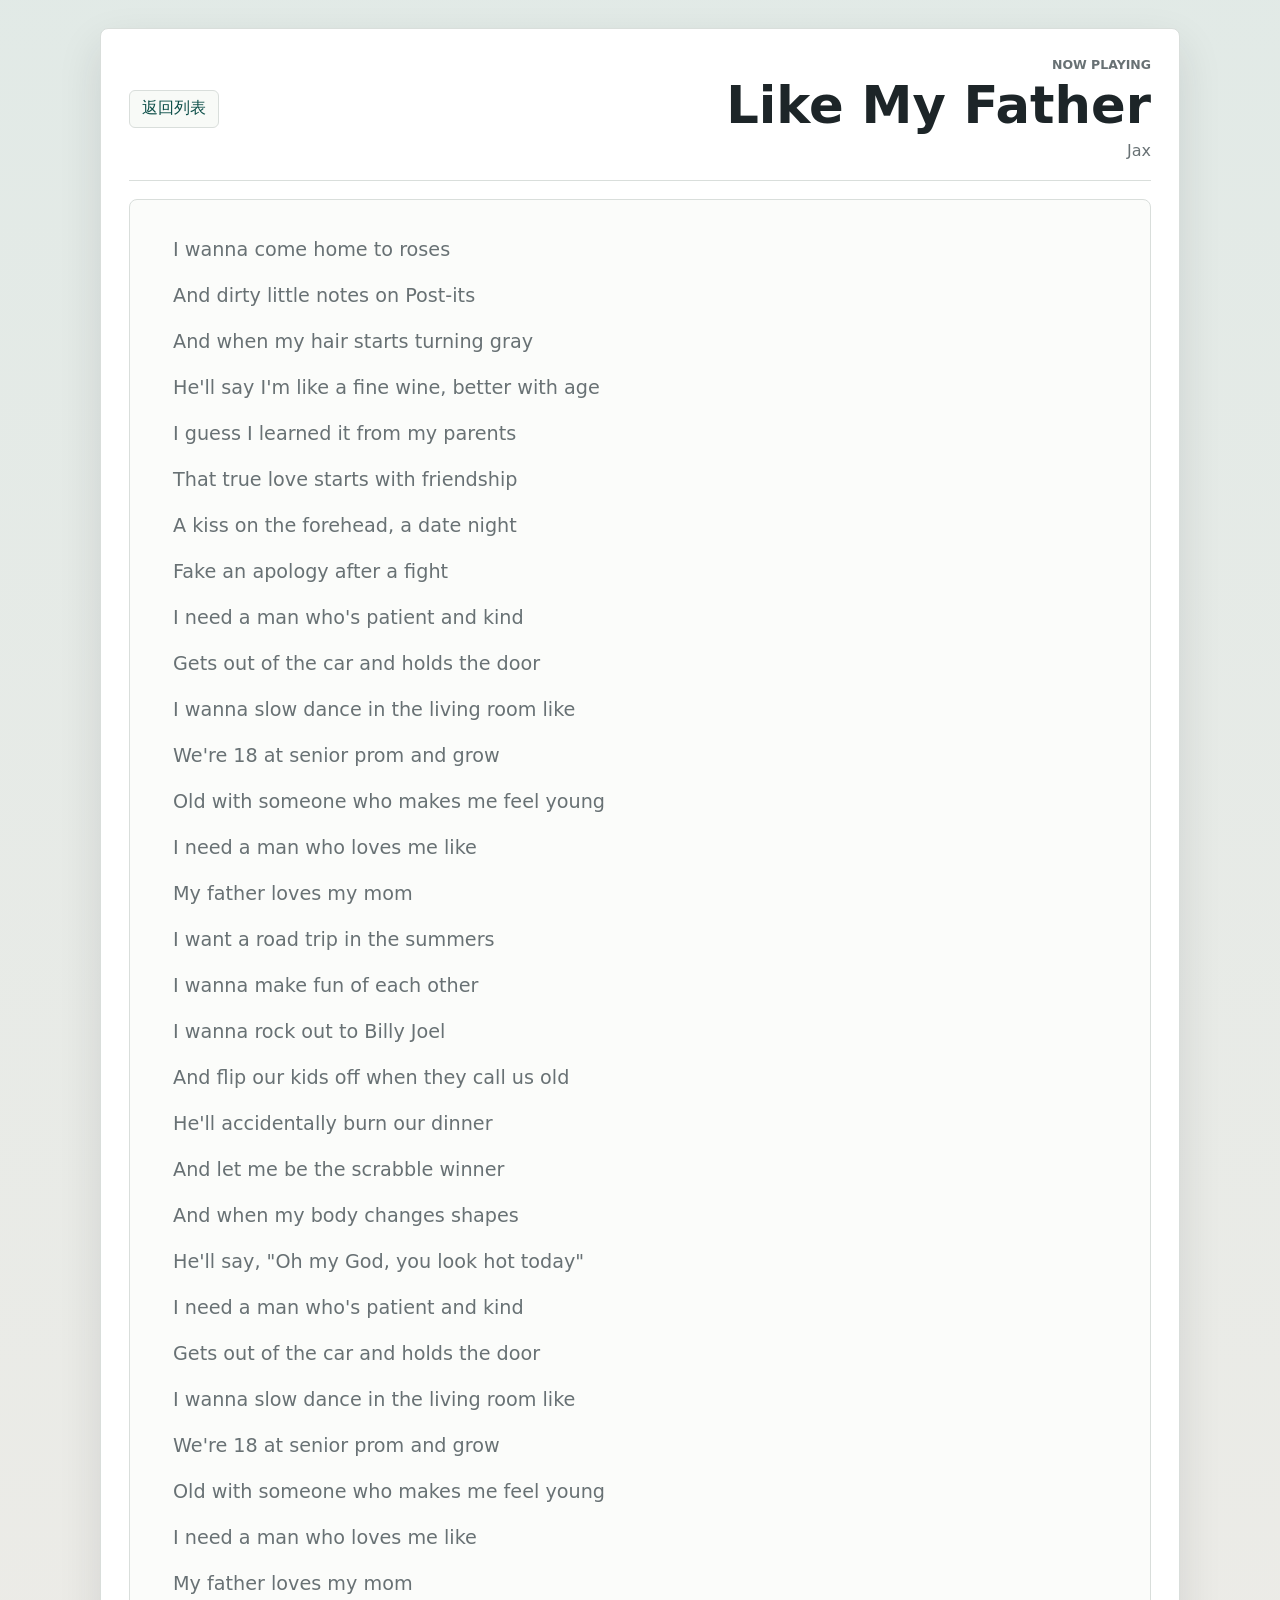
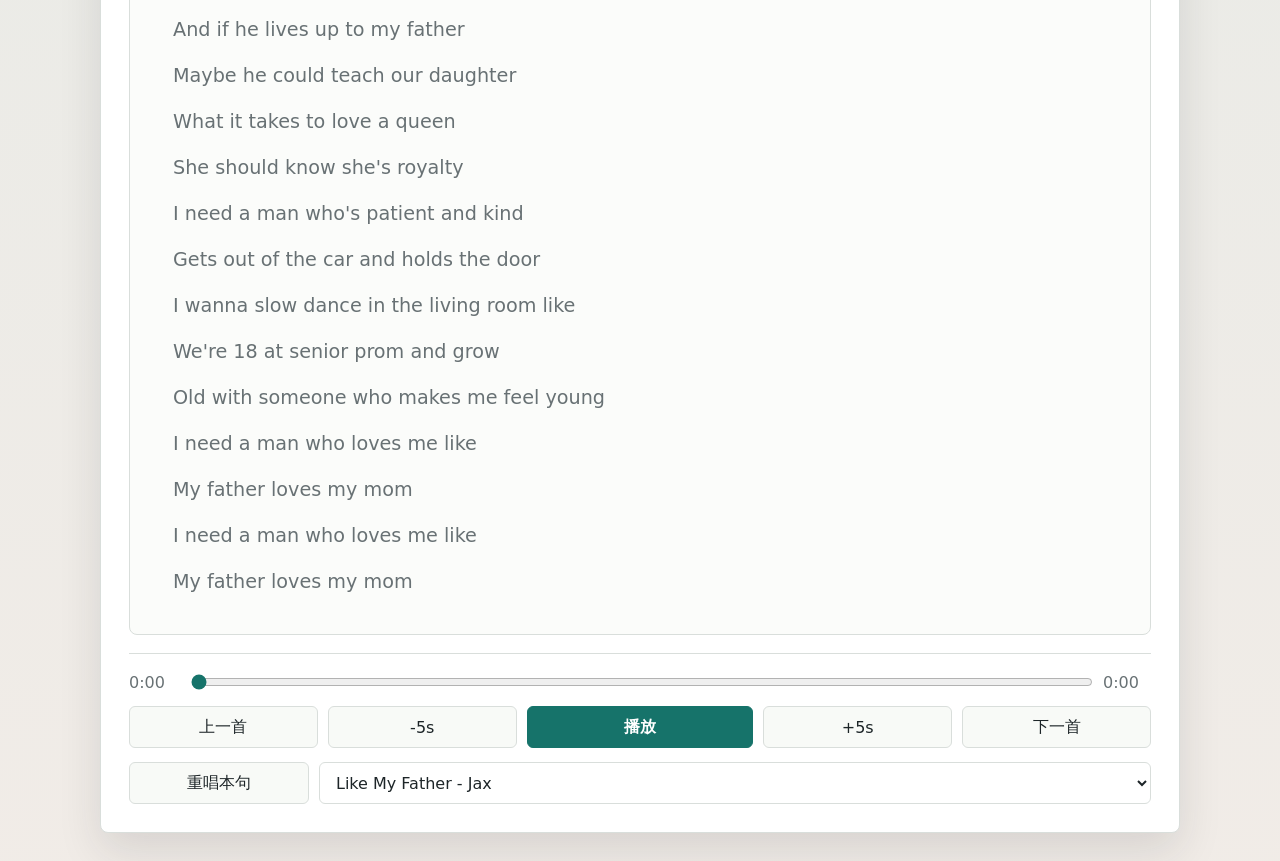
==== player.html @ b73e8ef9 "Initial karaoke practice site" ====
<!doctype html>
<html lang="zh-CN">
  <head>
    <meta charset="utf-8">
    <meta name="viewport" content="width=device-width, initial-scale=1">
    <title>Karaoke Player</title>
    <link rel="stylesheet" href="styles.css">
  </head>
  <body data-page="player">
    <main class="app-shell player-shell">
      <section class="surface player-surface" aria-label="Karaoke player">
        <header class="player-header">
          <a class="back-link" href="index.html" aria-label="返回歌曲列表">返回列表</a>
          <div class="song-heading">
            <p class="eyebrow">Now Playing</p>
            <h1 id="songTitle">加载中...</h1>
            <p id="songArtist" class="subtle">准备开始</p>
          </div>
        </header>

        <section class="lyrics-panel" aria-live="polite" aria-label="歌词">
          <ol id="lyricsList" class="lyrics-list"></ol>
        </section>

        <footer class="player-bar" aria-label="播放控制">
          <audio id="audioPlayer" preload="metadata"></audio>

          <div class="timeline-row">
            <span id="currentTime">0:00</span>
            <input id="seekBar" class="seek-bar" type="range" min="0" max="0" step="0.1" value="0" aria-label="播放进度">
            <span id="duration">0:00</span>
          </div>

          <div class="controls-row">
            <button id="previousButton" class="control-button" type="button" aria-label="上一首">上一首</button>
            <button id="rewindButton" class="control-button" type="button" aria-label="后退 5 秒">-5s</button>
            <button id="playPauseButton" class="primary-control" type="button" aria-label="播放">播放</button>
            <button id="forwardButton" class="control-button" type="button" aria-label="前进 5 秒">+5s</button>
            <button id="nextButton" class="control-button" type="button" aria-label="下一首">下一首</button>
          </div>

          <div class="secondary-row">
            <button id="repeatLineButton" type="button">重唱本句</button>
            <select id="songSelect" aria-label="切换歌曲"></select>
          </div>
        </footer>
      </section>
    </main>

    <script src="app.js"></script>
  </body>
</html>
---- styles.css ----
:root {
  color-scheme: light;
  --bg: #f3f4f1;
  --panel: #ffffff;
  --ink: #1d2528;
  --muted: #687174;
  --line: #d9dedb;
  --accent: #16736a;
  --accent-strong: #0d4f49;
  --warm: #c6532e;
  --soft: #f8faf7;
  --shadow: 0 18px 44px rgba(29, 37, 40, 0.12);
}

* {
  box-sizing: border-box;
}

body {
  margin: 0;
  min-height: 100vh;
  color: var(--ink);
  font-family: Inter, ui-sans-serif, system-ui, -apple-system, BlinkMacSystemFont, "Segoe UI", sans-serif;
  background:
    linear-gradient(180deg, rgba(22, 115, 106, 0.08), rgba(198, 83, 46, 0.05)),
    var(--bg);
}

a {
  color: inherit;
}

button,
input,
select {
  font: inherit;
}

button,
select {
  min-height: 42px;
  border: 1px solid var(--line);
  border-radius: 6px;
  color: var(--ink);
  background: #fff;
}

button {
  cursor: pointer;
}

button:hover,
select:hover,
.song-card:hover {
  border-color: var(--accent);
}

.app-shell {
  width: min(1080px, calc(100% - 32px));
  min-height: 100vh;
  margin: 0 auto;
  padding: 28px 0;
}

.list-shell {
  display: flex;
  align-items: center;
}

.player-shell {
  display: grid;
  align-items: stretch;
}

.surface {
  width: 100%;
  padding: 28px;
  border: 1px solid var(--line);
  border-radius: 8px;
  background: var(--panel);
  box-shadow: var(--shadow);
}

.player-surface {
  min-height: calc(100vh - 56px);
  display: grid;
  grid-template-rows: auto minmax(0, 1fr) auto;
  gap: 18px;
}

.page-header,
.player-header {
  display: flex;
  align-items: flex-start;
  justify-content: space-between;
  gap: 24px;
  padding-bottom: 20px;
  border-bottom: 1px solid var(--line);
}

.player-header {
  align-items: center;
}

.song-heading {
  min-width: 0;
  text-align: right;
}

.eyebrow,
.subtle {
  margin: 0;
  color: var(--muted);
}

.eyebrow {
  font-size: 0.78rem;
  font-weight: 700;
  letter-spacing: 0;
  text-transform: uppercase;
}

h1 {
  margin: 6px 0 8px;
  font-size: clamp(1.8rem, 4vw, 3.2rem);
  line-height: 1.08;
  letter-spacing: 0;
}

.back-link {
  display: inline-flex;
  align-items: center;
  justify-content: center;
  min-height: 38px;
  padding: 0 12px;
  border: 1px solid var(--line);
  border-radius: 6px;
  color: var(--accent-strong);
  text-decoration: none;
  background: var(--soft);
}

.song-list {
  padding-top: 22px;
}

.song-grid {
  display: grid;
  grid-template-columns: repeat(auto-fit, minmax(240px, 1fr));
  gap: 12px;
}

.song-card {
  min-height: 132px;
  display: grid;
  align-content: space-between;
  gap: 12px;
  padding: 18px;
  border: 1px solid var(--line);
  border-radius: 8px;
  text-decoration: none;
  background: var(--soft);
}

.song-card-title {
  font-size: 1.25rem;
  font-weight: 750;
  line-height: 1.2;
}

.song-card-artist,
.song-card-meta {
  color: var(--muted);
}

.song-card-meta {
  font-size: 0.88rem;
  overflow-wrap: anywhere;
}

.lyrics-panel {
  min-height: 360px;
  overflow: auto;
  border: 1px solid var(--line);
  border-radius: 8px;
  background: #fbfcfa;
  scroll-behavior: smooth;
}

.lyrics-list {
  list-style: none;
  margin: 0;
  padding: 28px;
}

.lyric-line {
  min-height: 46px;
  padding: 8px 12px;
  border-left: 3px solid transparent;
  color: var(--muted);
  font-size: 1.2rem;
  line-height: 1.45;
  cursor: pointer;
}

.lyric-line:hover {
  color: var(--accent-strong);
}

.lyric-line.is-active {
  border-left-color: var(--warm);
  color: var(--ink);
  font-size: 1.48rem;
  font-weight: 760;
  background: rgba(198, 83, 46, 0.07);
}

.player-bar {
  display: grid;
  gap: 14px;
  padding-top: 18px;
  border-top: 1px solid var(--line);
}

.timeline-row {
  display: grid;
  grid-template-columns: 48px minmax(0, 1fr) 48px;
  align-items: center;
  gap: 12px;
  color: var(--muted);
  font-variant-numeric: tabular-nums;
}

.seek-bar {
  width: 100%;
  accent-color: var(--accent);
}

.controls-row {
  display: grid;
  grid-template-columns: repeat(2, minmax(72px, 1fr)) minmax(96px, 1.2fr) repeat(2, minmax(72px, 1fr));
  gap: 10px;
}

.control-button,
.secondary-row button {
  background: var(--soft);
}

.primary-control {
  border-color: var(--accent);
  color: #fff;
  font-weight: 750;
  background: var(--accent);
}

.primary-control:hover {
  border-color: var(--accent-strong);
  background: var(--accent-strong);
}

.secondary-row {
  display: grid;
  grid-template-columns: minmax(120px, 180px) minmax(220px, 1fr);
  gap: 10px;
}

.secondary-row select {
  width: 100%;
  padding: 0 12px;
}

.empty-state {
  margin: 0;
  padding: 22px;
  color: var(--muted);
}

@media (max-width: 720px) {
  .app-shell {
    width: min(100% - 20px, 1080px);
    padding: 10px 0;
  }

  .surface {
    padding: 18px;
  }

  .player-surface {
    min-height: calc(100vh - 20px);
  }

  .page-header,
  .player-header {
    display: grid;
  }

  .song-heading {
    text-align: left;
  }

  .lyrics-list {
    padding: 18px;
  }

  .controls-row,
  .secondary-row {
    grid-template-columns: 1fr;
  }
}
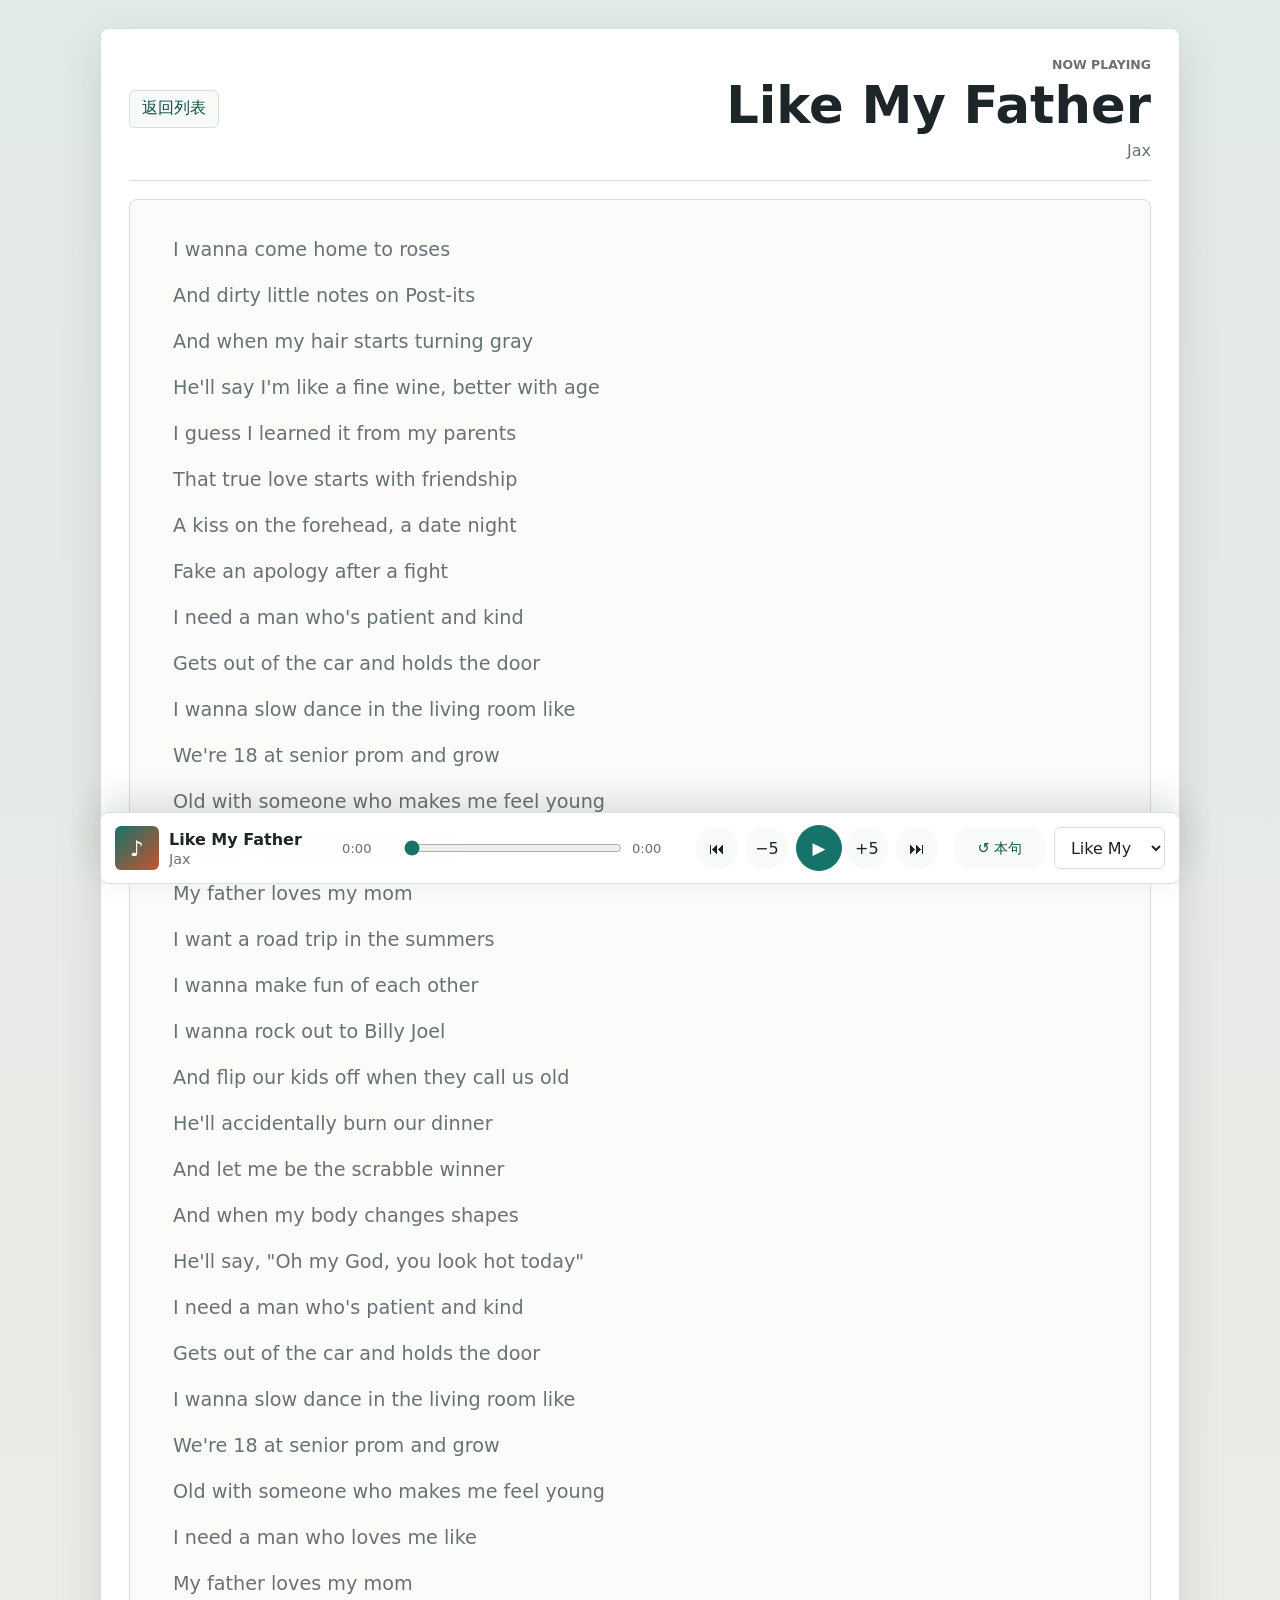
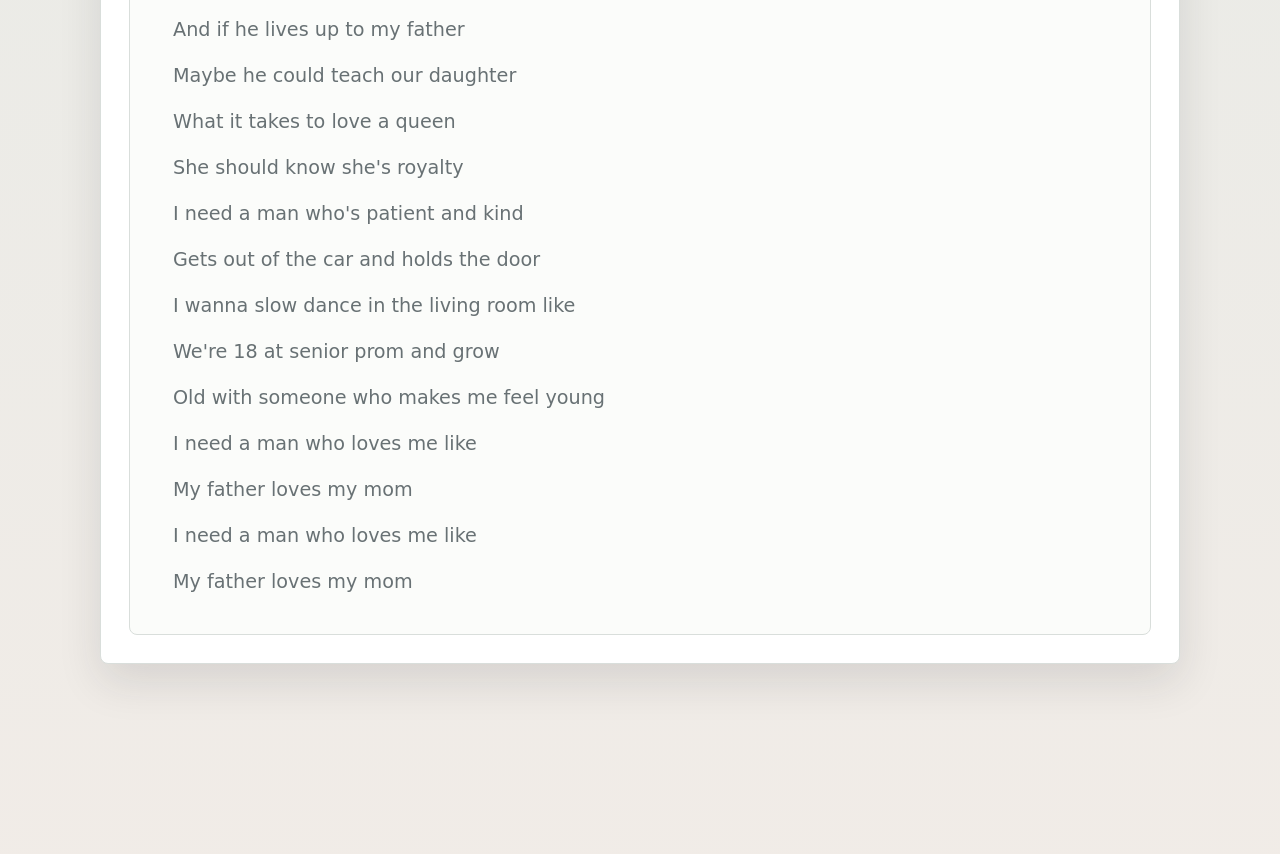
==== commit e707338f: "Polish player controls" ====
--- a/player.html
+++ b/player.html
@@ -25,6 +25,14 @@
         <footer class="player-bar" aria-label="播放控制">
           <audio id="audioPlayer" preload="metadata"></audio>
 
+          <div class="mini-now-playing">
+            <div class="album-mark" aria-hidden="true">♪</div>
+            <div class="mini-song-text">
+              <strong id="miniSongTitle">加载中...</strong>
+              <span id="miniSongArtist">准备开始</span>
+            </div>
+          </div>
+
           <div class="timeline-row">
             <span id="currentTime">0:00</span>
             <input id="seekBar" class="seek-bar" type="range" min="0" max="0" step="0.1" value="0" aria-label="播放进度">
@@ -32,15 +40,15 @@
           </div>
 
           <div class="controls-row">
-            <button id="previousButton" class="control-button" type="button" aria-label="上一首">上一首</button>
-            <button id="rewindButton" class="control-button" type="button" aria-label="后退 5 秒">-5s</button>
-            <button id="playPauseButton" class="primary-control" type="button" aria-label="播放">播放</button>
-            <button id="forwardButton" class="control-button" type="button" aria-label="前进 5 秒">+5s</button>
-            <button id="nextButton" class="control-button" type="button" aria-label="下一首">下一首</button>
+            <button id="previousButton" class="icon-button" type="button" aria-label="上一首" title="上一首">⏮</button>
+            <button id="rewindButton" class="icon-button" type="button" aria-label="后退 5 秒" title="后退 5 秒">−5</button>
+            <button id="playPauseButton" class="play-button" type="button" aria-label="播放" title="播放">▶</button>
+            <button id="forwardButton" class="icon-button" type="button" aria-label="前进 5 秒" title="前进 5 秒">+5</button>
+            <button id="nextButton" class="icon-button" type="button" aria-label="下一首" title="下一首">⏭</button>
           </div>
 
           <div class="secondary-row">
-            <button id="repeatLineButton" type="button">重唱本句</button>
+            <button id="repeatLineButton" class="repeat-button" type="button" aria-label="重唱本句" title="重唱本句">↺ 本句</button>
             <select id="songSelect" aria-label="切换歌曲"></select>
           </div>
         </footer>
--- a/styles.css
+++ b/styles.css
@@ -9,7 +9,9 @@
   --accent-strong: #0d4f49;
   --warm: #c6532e;
   --soft: #f8faf7;
+  --bar: rgba(255, 255, 255, 0.92);
   --shadow: 0 18px 44px rgba(29, 37, 40, 0.12);
+  --bar-shadow: 0 -12px 34px rgba(29, 37, 40, 0.14);
 }
 
 * {
@@ -70,6 +72,7 @@
 .player-shell {
   display: grid;
   align-items: stretch;
+  padding-bottom: 190px;
 }
 
 .surface {
@@ -82,9 +85,9 @@
 }
 
 .player-surface {
-  min-height: calc(100vh - 56px);
-  display: grid;
-  grid-template-rows: auto minmax(0, 1fr) auto;
+  min-height: calc(100vh - 246px);
+  display: grid;
+  grid-template-rows: auto minmax(0, 1fr);
   gap: 18px;
 }
 
@@ -216,10 +219,58 @@
 }
 
 .player-bar {
-  display: grid;
-  gap: 14px;
-  padding-top: 18px;
-  border-top: 1px solid var(--line);
+  position: fixed;
+  left: max(16px, calc((100vw - 1080px) / 2));
+  right: max(16px, calc((100vw - 1080px) / 2));
+  bottom: 16px;
+  z-index: 20;
+  display: grid;
+  grid-template-columns: minmax(180px, 1fr) minmax(260px, 1.6fr) auto minmax(180px, 1fr);
+  align-items: center;
+  gap: 16px;
+  padding: 12px 14px;
+  border: 1px solid rgba(217, 222, 219, 0.92);
+  border-radius: 8px;
+  background: var(--bar);
+  box-shadow: var(--bar-shadow);
+  backdrop-filter: blur(18px) saturate(140%);
+}
+
+.mini-now-playing {
+  min-width: 0;
+  display: grid;
+  grid-template-columns: 44px minmax(0, 1fr);
+  align-items: center;
+  gap: 10px;
+}
+
+.album-mark {
+  width: 44px;
+  height: 44px;
+  display: grid;
+  place-items: center;
+  border-radius: 6px;
+  color: #fff;
+  font-size: 1.35rem;
+  background: linear-gradient(135deg, var(--accent), var(--warm));
+}
+
+.mini-song-text {
+  min-width: 0;
+  display: grid;
+  gap: 2px;
+}
+
+.mini-song-text strong,
+.mini-song-text span {
+  overflow: hidden;
+  text-overflow: ellipsis;
+  white-space: nowrap;
+}
+
+.mini-song-text span {
+  color: var(--muted);
+  font-size: 0.9rem;
 }
 
 .timeline-row {
@@ -228,6 +279,7 @@
   align-items: center;
   gap: 12px;
   color: var(--muted);
+  font-size: 0.82rem;
   font-variant-numeric: tabular-nums;
 }
 
@@ -238,31 +290,57 @@
 
 .controls-row {
   display: grid;
-  grid-template-columns: repeat(2, minmax(72px, 1fr)) minmax(96px, 1.2fr) repeat(2, minmax(72px, 1fr));
-  gap: 10px;
-}
-
-.control-button,
-.secondary-row button {
+  grid-template-columns: repeat(5, 42px);
+  align-items: center;
+  justify-content: center;
+  gap: 8px;
+}
+
+.icon-button,
+.repeat-button {
+  width: 42px;
+  min-height: 42px;
+  padding: 0;
+  border-color: transparent;
+  color: var(--ink);
   background: var(--soft);
 }
 
-.primary-control {
+.icon-button {
+  border-radius: 50%;
+  font-size: 1rem;
+}
+
+.play-button {
+  width: 46px;
+  min-height: 46px;
+  padding: 0;
+  border-radius: 50%;
   border-color: var(--accent);
   color: #fff;
+  font-size: 1.05rem;
   font-weight: 750;
   background: var(--accent);
 }
 
-.primary-control:hover {
+.play-button:hover {
   border-color: var(--accent-strong);
   background: var(--accent-strong);
 }
 
 .secondary-row {
   display: grid;
-  grid-template-columns: minmax(120px, 180px) minmax(220px, 1fr);
-  gap: 10px;
+  grid-template-columns: 92px minmax(0, 1fr);
+  align-items: center;
+  gap: 8px;
+}
+
+.repeat-button {
+  width: auto;
+  padding: 0 10px;
+  border-radius: 999px;
+  color: var(--accent-strong);
+  font-size: 0.9rem;
 }
 
 .secondary-row select {
@@ -287,7 +365,7 @@
   }
 
   .player-surface {
-    min-height: calc(100vh - 20px);
+    min-height: calc(100vh - 220px);
   }
 
   .page-header,
@@ -303,8 +381,32 @@
     padding: 18px;
   }
 
-  .controls-row,
+  .player-shell {
+    padding-bottom: 230px;
+  }
+
+  .player-bar {
+    left: 10px;
+    right: 10px;
+    bottom: 10px;
+    grid-template-columns: 1fr;
+    gap: 10px;
+  }
+
+  .controls-row {
+    order: 2;
+  }
+
+  .timeline-row {
+    order: 1;
+  }
+
+  .mini-now-playing {
+    order: 0;
+  }
+
   .secondary-row {
-    grid-template-columns: 1fr;
-  }
-}
+    order: 3;
+    grid-template-columns: 96px minmax(0, 1fr);
+  }
+}
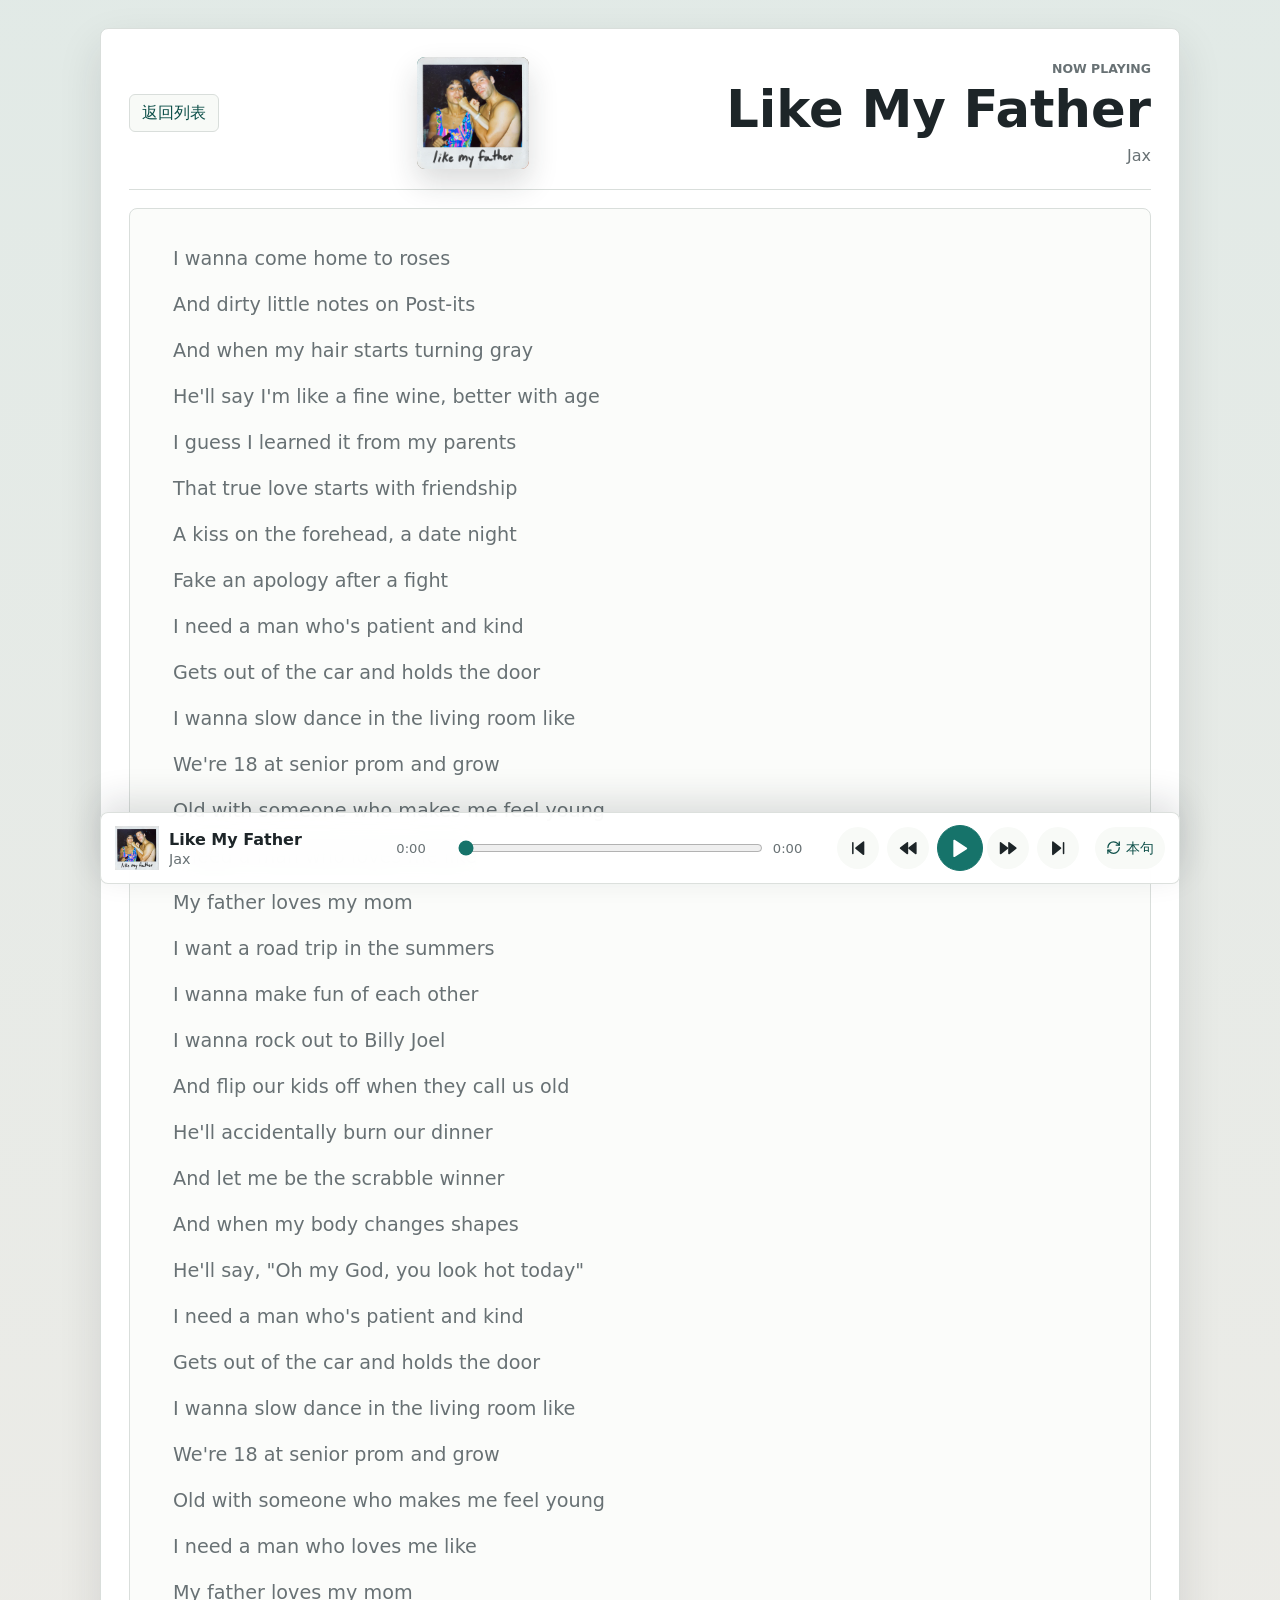
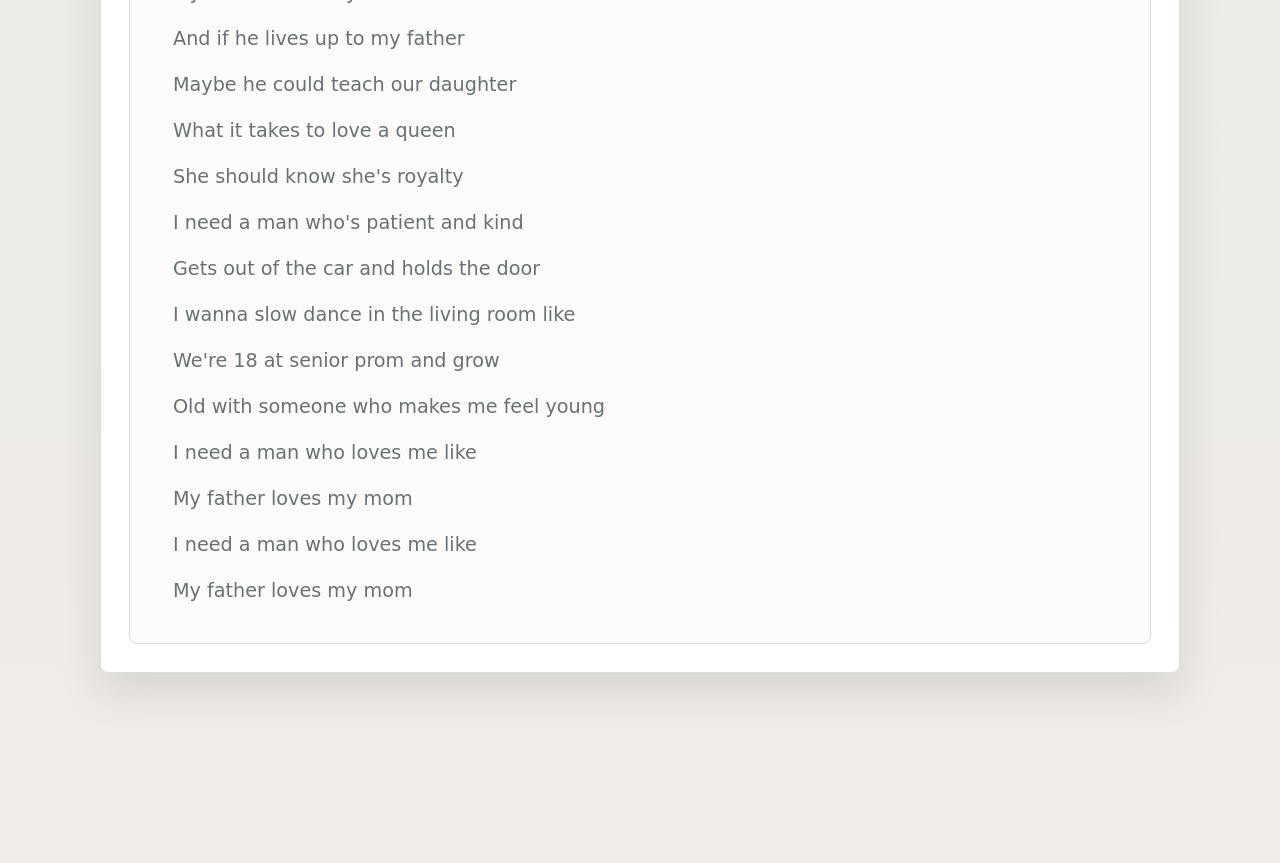
==== commit 5f387029: "Improve player UI and add cover art support Co-Authored-By: Claude Sonnet 4.6 <noreply@anthropic.com" ====
--- a/player.html
+++ b/player.html
@@ -11,6 +11,13 @@
       <section class="surface player-surface" aria-label="Karaoke player">
         <header class="player-header">
           <a class="back-link" href="index.html" aria-label="返回歌曲列表">返回列表</a>
+          <div id="heroCover" class="hero-cover" aria-hidden="true">
+            <svg viewBox="0 0 24 24" focusable="false">
+              <path d="M9 18V5l12-2v13"></path>
+              <circle cx="6" cy="18" r="3"></circle>
+              <circle cx="18" cy="16" r="3"></circle>
+            </svg>
+          </div>
           <div class="song-heading">
             <p class="eyebrow">Now Playing</p>
             <h1 id="songTitle">加载中...</h1>
@@ -26,7 +33,13 @@
           <audio id="audioPlayer" preload="metadata"></audio>
 
           <div class="mini-now-playing">
-            <div class="album-mark" aria-hidden="true">♪</div>
+            <div id="miniCover" class="album-mark" aria-hidden="true">
+              <svg viewBox="0 0 24 24" focusable="false">
+                <path d="M9 18V5l12-2v13"></path>
+                <circle cx="6" cy="18" r="3"></circle>
+                <circle cx="18" cy="16" r="3"></circle>
+              </svg>
+            </div>
             <div class="mini-song-text">
               <strong id="miniSongTitle">加载中...</strong>
               <span id="miniSongArtist">准备开始</span>
@@ -40,16 +53,43 @@
           </div>
 
           <div class="controls-row">
-            <button id="previousButton" class="icon-button" type="button" aria-label="上一首" title="上一首">⏮</button>
-            <button id="rewindButton" class="icon-button" type="button" aria-label="后退 5 秒" title="后退 5 秒">−5</button>
-            <button id="playPauseButton" class="play-button" type="button" aria-label="播放" title="播放">▶</button>
-            <button id="forwardButton" class="icon-button" type="button" aria-label="前进 5 秒" title="前进 5 秒">+5</button>
-            <button id="nextButton" class="icon-button" type="button" aria-label="下一首" title="下一首">⏭</button>
+            <button id="previousButton" class="icon-button" type="button" aria-label="上一首" title="上一首">
+              <svg viewBox="0 0 24 24" focusable="false">
+                <polygon points="19 20 9 12 19 4 19 20"></polygon>
+                <line x1="5" x2="5" y1="19" y2="5"></line>
+              </svg>
+            </button>
+            <button id="rewindButton" class="icon-button" type="button" aria-label="后退 5 秒" title="后退 5 秒">
+              <svg viewBox="0 0 24 24" focusable="false">
+                <polygon points="11 19 2 12 11 5 11 19"></polygon>
+                <polygon points="22 19 13 12 22 5 22 19"></polygon>
+              </svg>
+            </button>
+            <button id="playPauseButton" class="play-button" type="button" aria-label="播放" title="播放"></button>
+            <button id="forwardButton" class="icon-button" type="button" aria-label="前进 5 秒" title="前进 5 秒">
+              <svg viewBox="0 0 24 24" focusable="false">
+                <polygon points="13 19 22 12 13 5 13 19"></polygon>
+                <polygon points="2 19 11 12 2 5 2 19"></polygon>
+              </svg>
+            </button>
+            <button id="nextButton" class="icon-button" type="button" aria-label="下一首" title="下一首">
+              <svg viewBox="0 0 24 24" focusable="false">
+                <polygon points="5 4 15 12 5 20 5 4"></polygon>
+                <line x1="19" x2="19" y1="5" y2="19"></line>
+              </svg>
+            </button>
           </div>
 
           <div class="secondary-row">
-            <button id="repeatLineButton" class="repeat-button" type="button" aria-label="重唱本句" title="重唱本句">↺ 本句</button>
-            <select id="songSelect" aria-label="切换歌曲"></select>
+            <button id="repeatLineButton" class="repeat-button" type="button" aria-label="重唱本句" title="重唱本句">
+              <svg viewBox="0 0 24 24" focusable="false">
+                <path d="M3 12a9 9 0 0 1 9-9 9.75 9.75 0 0 1 6.74 2.74L21 8"></path>
+                <path d="M21 3v5h-5"></path>
+                <path d="M21 12a9 9 0 0 1-9 9 9.75 9.75 0 0 1-6.74-2.74L3 16"></path>
+                <path d="M8 16H3v5"></path>
+              </svg>
+              <span>本句</span>
+            </button>
           </div>
         </footer>
       </section>
--- a/styles.css
+++ b/styles.css
@@ -51,6 +51,26 @@
   cursor: pointer;
 }
 
+button svg,
+.album-mark svg,
+.hero-cover svg,
+.song-card-cover svg {
+  width: 1.15rem;
+  height: 1.15rem;
+  display: block;
+  fill: none;
+  stroke: currentColor;
+  stroke-width: 2;
+  stroke-linecap: round;
+  stroke-linejoin: round;
+}
+
+button polygon,
+button rect {
+  fill: currentColor;
+  stroke: currentColor;
+}
+
 button:hover,
 select:hover,
 .song-card:hover {
@@ -105,6 +125,33 @@
   align-items: center;
 }
 
+.hero-cover {
+  width: 112px;
+  aspect-ratio: 1;
+  flex: 0 0 auto;
+  display: grid;
+  place-items: center;
+  overflow: hidden;
+  border-radius: 8px;
+  color: #fff;
+  background: linear-gradient(135deg, var(--accent), var(--warm));
+  box-shadow: 0 14px 30px rgba(29, 37, 40, 0.16);
+}
+
+.hero-cover svg {
+  width: 2.4rem;
+  height: 2.4rem;
+}
+
+.hero-cover img,
+.album-mark img,
+.song-card-cover img {
+  width: 100%;
+  height: 100%;
+  display: block;
+  object-fit: cover;
+}
+
 .song-heading {
   min-width: 0;
   text-align: right;
@@ -156,13 +203,32 @@
 .song-card {
   min-height: 132px;
   display: grid;
-  align-content: space-between;
+  grid-template-columns: 82px minmax(0, 1fr);
+  grid-template-rows: auto auto 1fr;
+  align-content: start;
   gap: 12px;
   padding: 18px;
   border: 1px solid var(--line);
   border-radius: 8px;
   text-decoration: none;
   background: var(--soft);
+}
+
+.song-card-cover {
+  width: 82px;
+  aspect-ratio: 1;
+  grid-row: 1 / 4;
+  display: grid;
+  place-items: center;
+  overflow: hidden;
+  border-radius: 7px;
+  color: #fff;
+  background: linear-gradient(135deg, var(--accent), var(--warm));
+}
+
+.song-card-cover svg {
+  width: 1.8rem;
+  height: 1.8rem;
 }
 
 .song-card-title {
@@ -225,7 +291,7 @@
   bottom: 16px;
   z-index: 20;
   display: grid;
-  grid-template-columns: minmax(180px, 1fr) minmax(260px, 1.6fr) auto minmax(180px, 1fr);
+  grid-template-columns: minmax(180px, 1fr) minmax(260px, 1.6fr) auto auto;
   align-items: center;
   gap: 16px;
   padding: 12px 14px;
@@ -251,8 +317,12 @@
   place-items: center;
   border-radius: 6px;
   color: #fff;
-  font-size: 1.35rem;
   background: linear-gradient(135deg, var(--accent), var(--warm));
+}
+
+.album-mark svg {
+  width: 1.35rem;
+  height: 1.35rem;
 }
 
 .mini-song-text {
@@ -308,7 +378,12 @@
 
 .icon-button {
   border-radius: 50%;
-  font-size: 1rem;
+}
+
+.icon-button,
+.play-button {
+  display: inline-grid;
+  place-items: center;
 }
 
 .play-button {
@@ -318,9 +393,13 @@
   border-radius: 50%;
   border-color: var(--accent);
   color: #fff;
-  font-size: 1.05rem;
   font-weight: 750;
   background: var(--accent);
+}
+
+.play-button svg {
+  width: 1.3rem;
+  height: 1.3rem;
 }
 
 .play-button:hover {
@@ -329,10 +408,8 @@
 }
 
 .secondary-row {
-  display: grid;
-  grid-template-columns: 92px minmax(0, 1fr);
-  align-items: center;
-  gap: 8px;
+  display: flex;
+  align-items: center;
 }
 
 .repeat-button {
@@ -341,11 +418,15 @@
   border-radius: 999px;
   color: var(--accent-strong);
   font-size: 0.9rem;
-}
-
-.secondary-row select {
-  width: 100%;
-  padding: 0 12px;
+  display: inline-flex;
+  align-items: center;
+  justify-content: center;
+  gap: 5px;
+}
+
+.repeat-button svg {
+  width: 0.95rem;
+  height: 0.95rem;
 }
 
 .empty-state {
@@ -375,6 +456,10 @@
 
   .song-heading {
     text-align: left;
+  }
+
+  .hero-cover {
+    width: 96px;
   }
 
   .lyrics-list {
@@ -407,6 +492,6 @@
 
   .secondary-row {
     order: 3;
-    grid-template-columns: 96px minmax(0, 1fr);
-  }
-}
+    justify-content: center;
+  }
+}
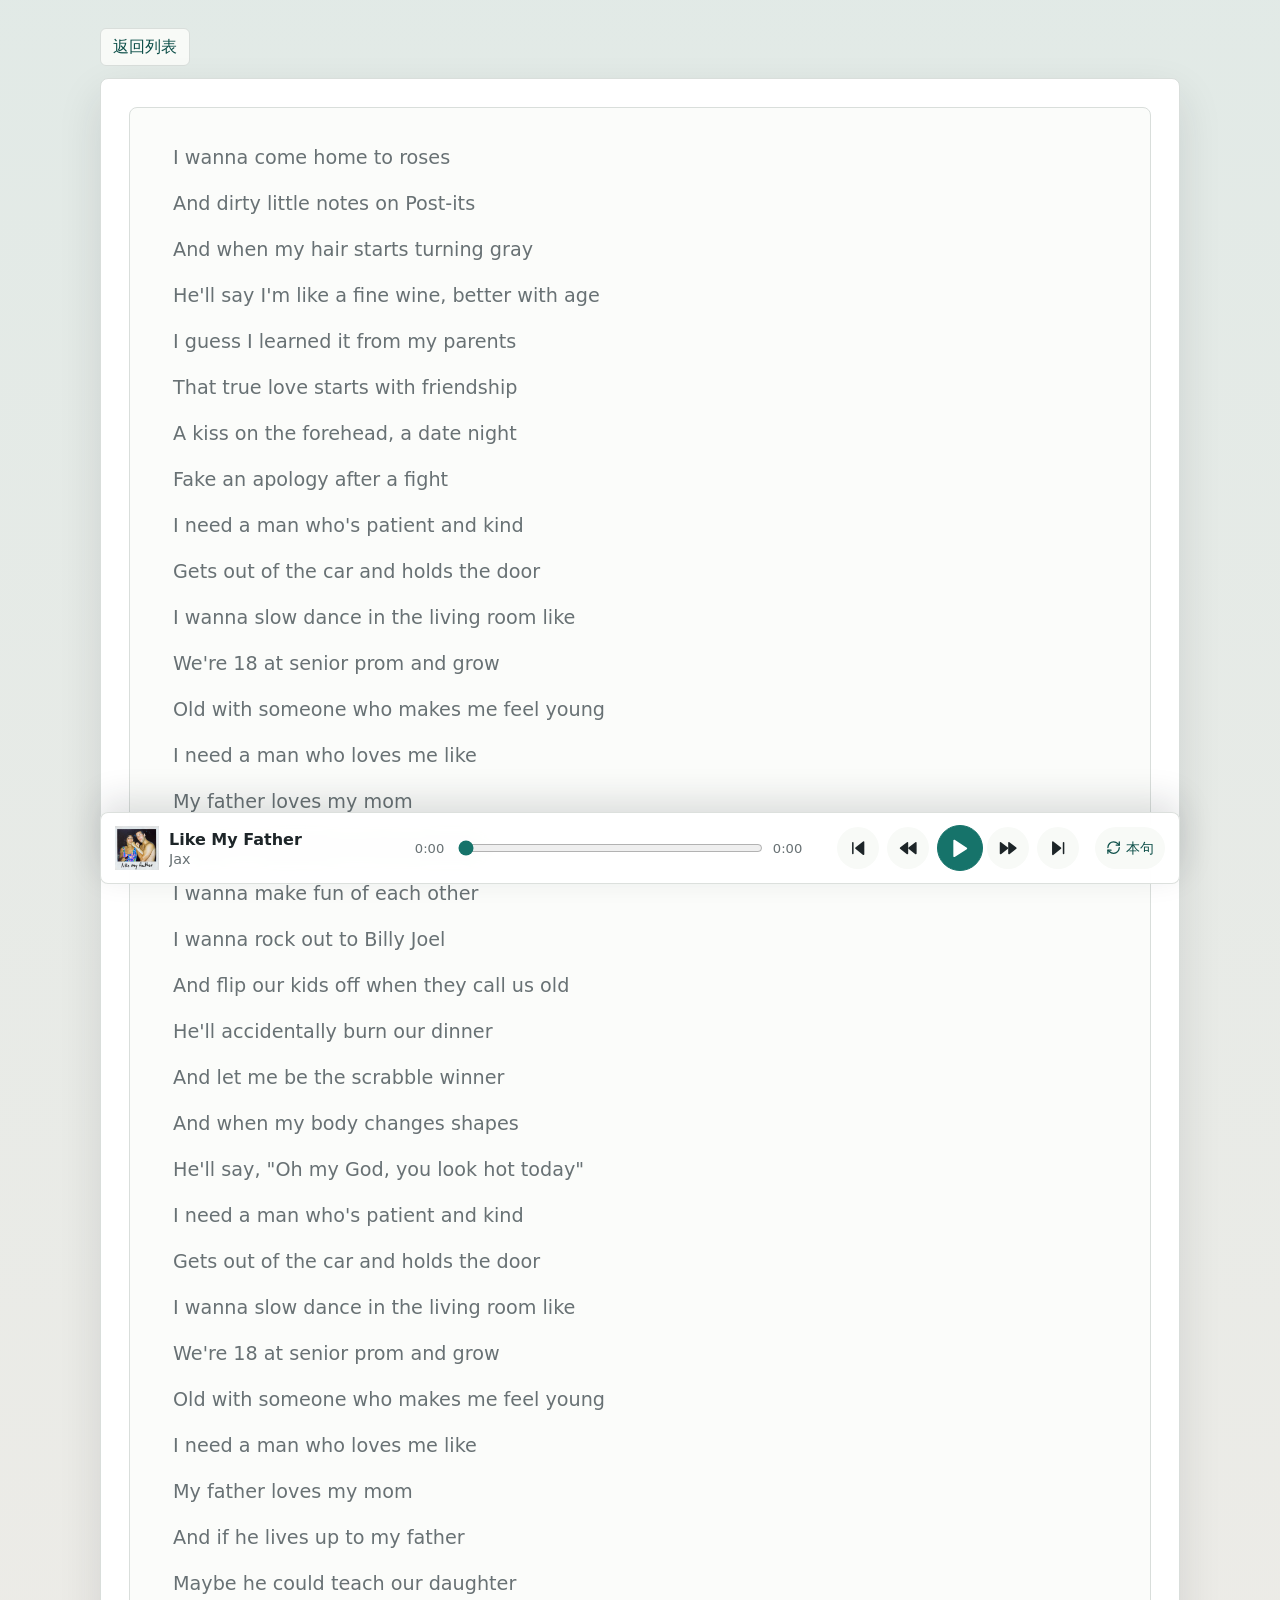
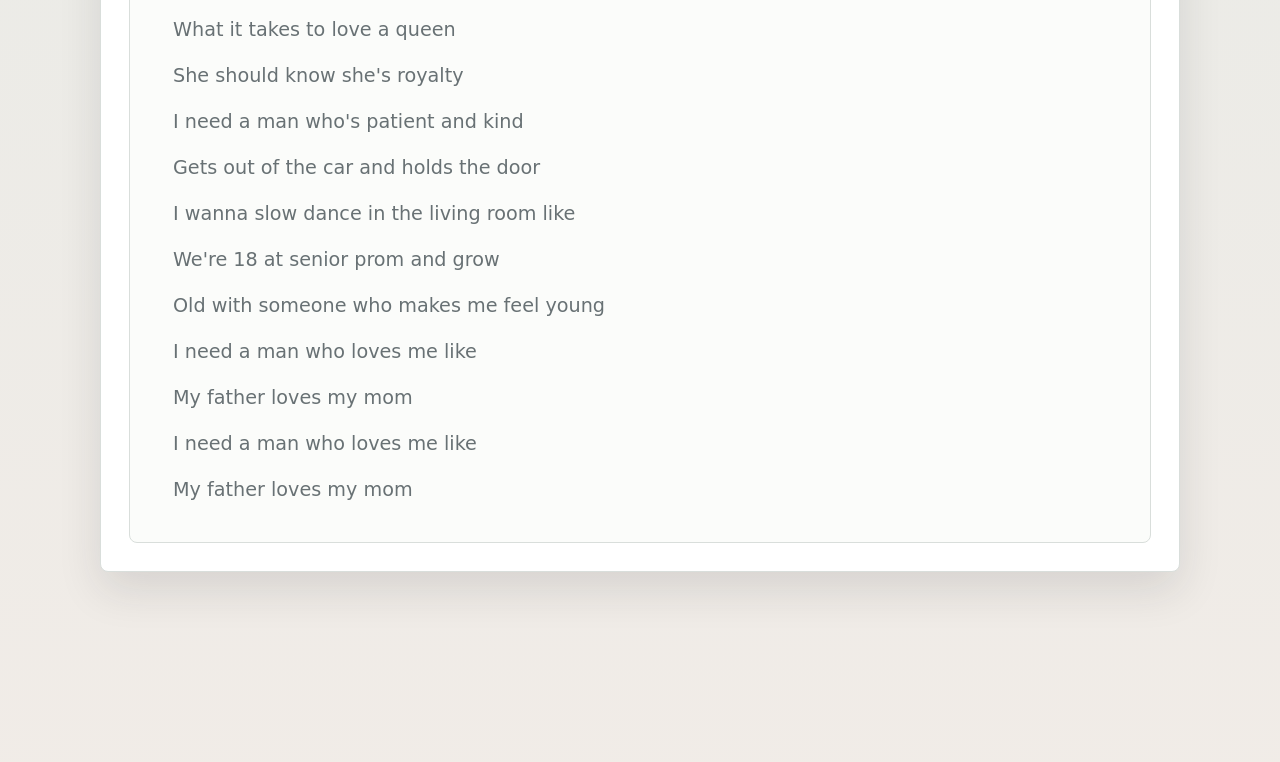
==== commit b25d3f32: "Simplify player page by removing redundant header - Remove hero cover, song title, artist from playe" ====
--- a/player.html
+++ b/player.html
@@ -2,29 +2,15 @@
 <html lang="zh-CN">
   <head>
     <meta charset="utf-8">
-    <meta name="viewport" content="width=device-width, initial-scale=1">
+    <meta name="viewport" content="width=device-width, initial-scale=1, viewport-fit=cover">
     <title>Karaoke Player</title>
     <link rel="stylesheet" href="styles.css">
   </head>
   <body data-page="player">
     <main class="app-shell player-shell">
+      <a class="back-link" href="index.html" aria-label="返回歌曲列表">返回列表</a>
+
       <section class="surface player-surface" aria-label="Karaoke player">
-        <header class="player-header">
-          <a class="back-link" href="index.html" aria-label="返回歌曲列表">返回列表</a>
-          <div id="heroCover" class="hero-cover" aria-hidden="true">
-            <svg viewBox="0 0 24 24" focusable="false">
-              <path d="M9 18V5l12-2v13"></path>
-              <circle cx="6" cy="18" r="3"></circle>
-              <circle cx="18" cy="16" r="3"></circle>
-            </svg>
-          </div>
-          <div class="song-heading">
-            <p class="eyebrow">Now Playing</p>
-            <h1 id="songTitle">加载中...</h1>
-            <p id="songArtist" class="subtle">准备开始</p>
-          </div>
-        </header>
-
         <section class="lyrics-panel" aria-live="polite" aria-label="歌词">
           <ol id="lyricsList" class="lyrics-list"></ol>
         </section>
--- a/styles.css
+++ b/styles.css
@@ -86,13 +86,18 @@
 
 .list-shell {
   display: flex;
-  align-items: center;
+  align-items: flex-start;
 }
 
 .player-shell {
   display: grid;
-  align-items: stretch;
+  align-items: start;
+  gap: 12px;
   padding-bottom: 190px;
+}
+
+.player-shell > .back-link {
+  justify-self: start;
 }
 
 .surface {
@@ -105,14 +110,10 @@
 }
 
 .player-surface {
-  min-height: calc(100vh - 246px);
-  display: grid;
-  grid-template-rows: auto minmax(0, 1fr);
-  gap: 18px;
-}
-
-.page-header,
-.player-header {
+  min-height: calc(100vh - 200px);
+}
+
+.page-header {
   display: flex;
   align-items: flex-start;
   justify-content: space-between;
@@ -121,40 +122,12 @@
   border-bottom: 1px solid var(--line);
 }
 
-.player-header {
-  align-items: center;
-}
-
-.hero-cover {
-  width: 112px;
-  aspect-ratio: 1;
-  flex: 0 0 auto;
-  display: grid;
-  place-items: center;
-  overflow: hidden;
-  border-radius: 8px;
-  color: #fff;
-  background: linear-gradient(135deg, var(--accent), var(--warm));
-  box-shadow: 0 14px 30px rgba(29, 37, 40, 0.16);
-}
-
-.hero-cover svg {
-  width: 2.4rem;
-  height: 2.4rem;
-}
-
-.hero-cover img,
 .album-mark img,
 .song-card-cover img {
   width: 100%;
   height: 100%;
   display: block;
   object-fit: cover;
-}
-
-.song-heading {
-  min-width: 0;
-  text-align: right;
 }
 
 .eyebrow,
@@ -272,6 +245,22 @@
   cursor: pointer;
 }
 
+.lyric-text {
+  display: block;
+}
+
+.lyric-pinyin {
+  display: block;
+  font-size: 0.72em;
+  letter-spacing: 0.02em;
+  margin-top: 2px;
+  opacity: 0.55;
+}
+
+.lyric-line.is-active .lyric-pinyin {
+  opacity: 0.75;
+}
+
 .lyric-line:hover {
   color: var(--accent-strong);
 }
@@ -351,6 +340,14 @@
   color: var(--muted);
   font-size: 0.82rem;
   font-variant-numeric: tabular-nums;
+}
+
+.timeline-row span:first-child {
+  text-align: right;
+}
+
+.timeline-row span:last-child {
+  text-align: left;
 }
 
 .seek-bar {
@@ -449,17 +446,8 @@
     min-height: calc(100vh - 220px);
   }
 
-  .page-header,
-  .player-header {
+  .page-header {
     display: grid;
-  }
-
-  .song-heading {
-    text-align: left;
-  }
-
-  .hero-cover {
-    width: 96px;
   }
 
   .lyrics-list {
@@ -467,31 +455,41 @@
   }
 
   .player-shell {
-    padding-bottom: 230px;
+    padding-bottom: calc(230px + env(safe-area-inset-bottom));
   }
 
   .player-bar {
-    left: 10px;
-    right: 10px;
-    bottom: 10px;
-    grid-template-columns: 1fr;
+    left: 0;
+    right: 0;
+    bottom: 0;
+    border-left: none;
+    border-right: none;
+    border-bottom: none;
+    border-radius: 0;
+    padding-bottom: calc(12px + env(safe-area-inset-bottom));
+    grid-template-columns: 1fr auto;
+    grid-template-areas:
+      "now-playing repeat"
+      "timeline    timeline"
+      "controls    controls";
     gap: 10px;
   }
 
+  .mini-now-playing {
+    grid-area: now-playing;
+  }
+
+  .secondary-row {
+    grid-area: repeat;
+    align-self: center;
+  }
+
+  .timeline-row {
+    grid-area: timeline;
+  }
+
   .controls-row {
-    order: 2;
-  }
-
-  .timeline-row {
-    order: 1;
-  }
-
-  .mini-now-playing {
-    order: 0;
-  }
-
-  .secondary-row {
-    order: 3;
-    justify-content: center;
-  }
-}
+    grid-area: controls;
+    justify-content: space-evenly;
+  }
+}
